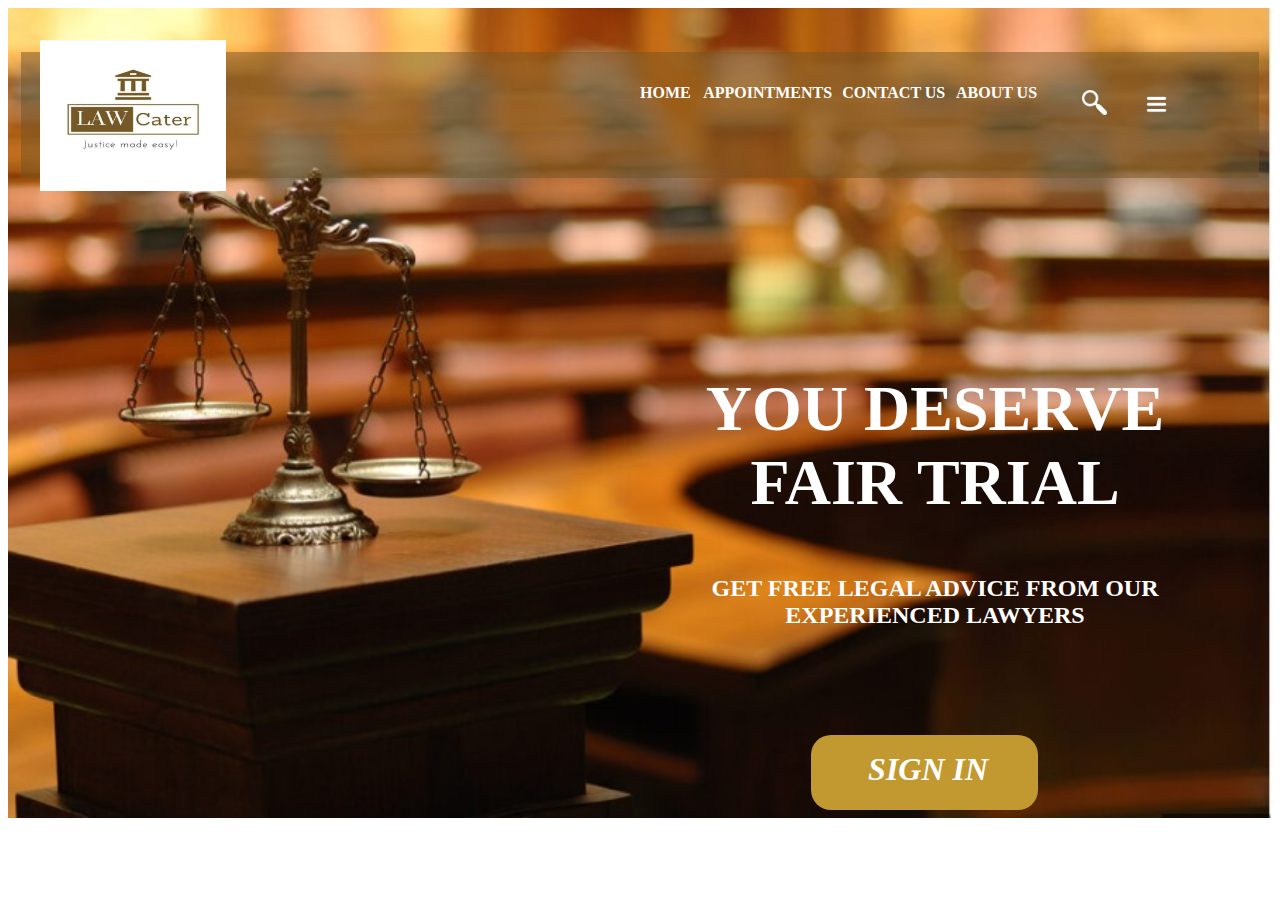
==== index.html @ d4b83c62 "Sign-in page" ====
<!DOCTYPE html>
<html lang="en">
<head>
    <meta charset="UTF-8">
    <meta name="viewport" content="width=device-width, initial-scale=1.0">
    <title>Document</title>
    <style>
        #Law221 {
            box-shadow: 10px 10px 5px black;
        }
    </style>
</head>
<body>
    <script src="./idx.js"></script>
    <div class="Desktop1" style="width: 100%; height: auto; position: relative; background: white">
        <img class="Law221" style="width: 100%; height: auto; left: 0px; top: 0px; position: absolute" src="./assets/background.jpeg" />
        <div class="Rectangle3" style="width: 98%; height: 126px; left: 1%; top: 44px; position: absolute; background: rgba(116.01, 83.92, 35.77, 0.50)"></div>
        <img class="Rectangle1" style="width: 186px; height: 151px; left: 32px; top: 32px; position: absolute" src="./assets/logo.jpeg" />
        <div class="Home" style="width: 142px; height: 16px; left: 50%; top: 76px; position: absolute; color: white; font-size: 16px; font-family: Inknut Antiqua; font-weight: 800; word-wrap: break-word">HOME</div>
        <div class="Appointments" style="width: 296px; height: 49px; left: 55%; top: 76px; position: absolute; color: white; font-size: 16px; font-family: Inknut Antiqua; font-weight: 800; word-wrap: break-word">APPOINTMENTS<br/></div>
        <div class="ContactUs" style="width: 151px; height: 42px; left: 66%; top: 76px; position: absolute; color: white; font-size: 16px; font-family: Inknut Antiqua; font-weight: 800; word-wrap: break-word">CONTACT US</div>
        <div class="AboutUs" style="width: 142px; height: 32px; left: 75%; top: 76px; position: absolute; color: white; font-size: 16px; font-family: Inknut Antiqua; font-weight: 800; word-wrap: break-word">ABOUT US</div>
        <div class="Vector" style="width: 25px; height: 24.49px; left: 85%; top: 82.27px; position: absolute;">
            <img style="width: 25px; height: 24.49px;" src="./assets/search.png" alt="">
        </div>
        <div class="Vector" style="width: 21.88px; height: 21.43px; left: 90%; top: 85.21px; position: absolute;">
            <img style="width: 21.88px;" src="./assets/menu.jpg" alt="">
        </div>
        <div class="YouDeserveFairTrialGetFreeLegalAdviceFromOurExperiencedLawyers" style="width: 590px; height: 322px; left: 50%; top: 364px; position: absolute; text-align: center"><span style="color: white; font-size: 64px; font-family: Manuale; font-weight: 800; word-wrap: break-word">YOU DESERVE <br/>FAIR TRIAL<br/></span><span style="color: white; font-size: 48px; font-family: Manuale; font-style: italic; font-weight: 700; word-wrap: break-word"><br/></span><span style="color: white; font-size: 24px; font-family: Manuale; font-weight: 700; word-wrap: break-word">GET  FREE LEGAL ADVICE FROM OUR EXPERIENCED LAWYERS </span></div>
        <div class="Rectangle2" style="width: 227px; height: 75px; left: 63.5%; top: 727px; position: absolute; background: #C29930; border-radius: 20px"></div>
        <div class="SignIn" style="width: 197px; height: 44px; left: 65%; top: 743px; position: absolute; text-align: center; color: white; font-size: 32px; font-family: Manuale; font-style: italic; font-weight: 700; word-wrap: break-word">SIGN IN</div>
    </div>
</body>
</html>
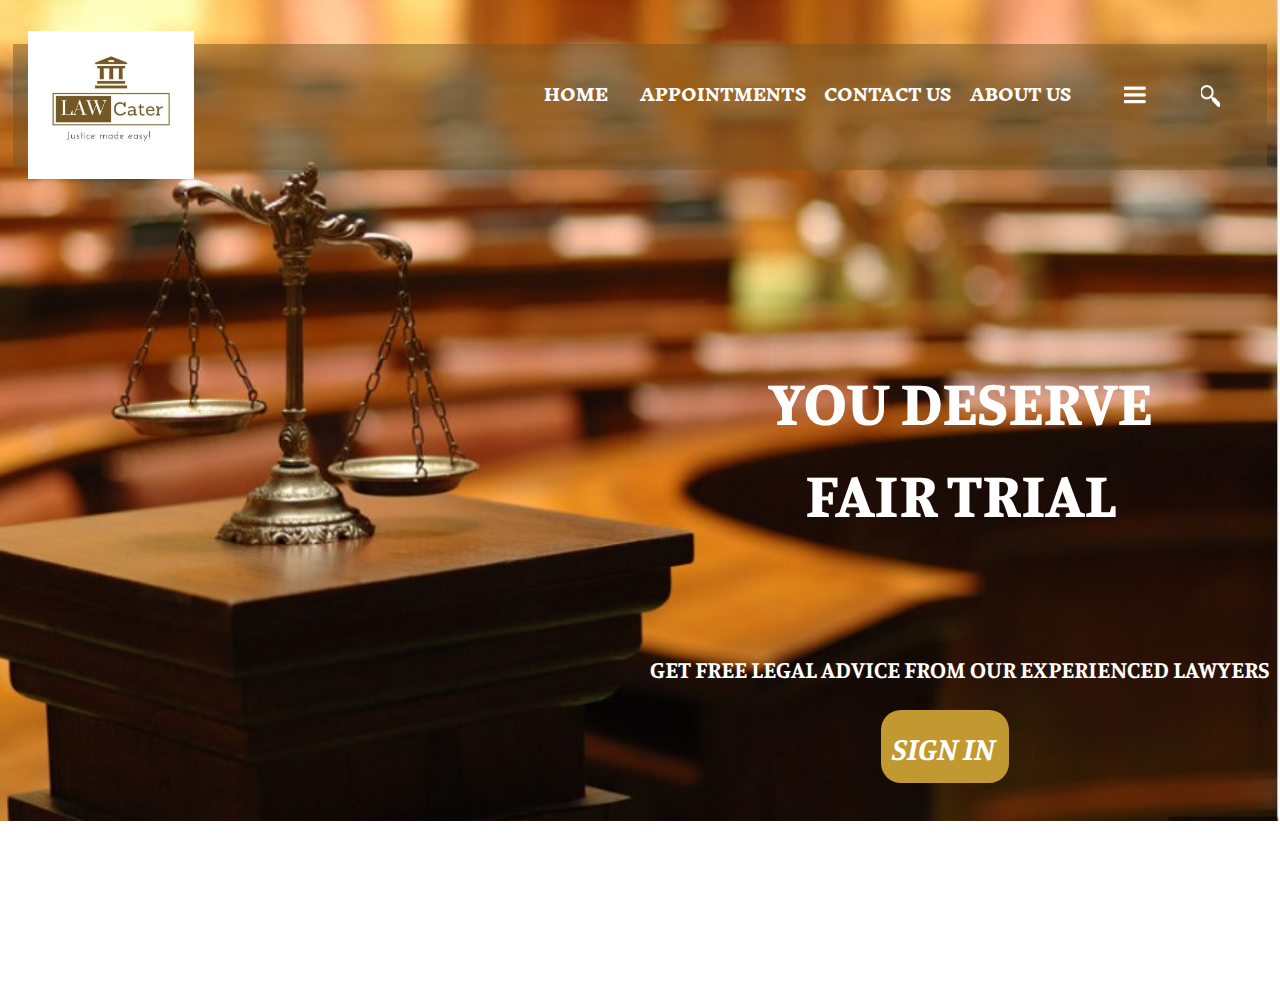
==== commit d2c388d2: "Front Page created" ====
--- a/index.html
+++ b/index.html
@@ -1,34 +1,62 @@
 <!DOCTYPE html>
-<html lang="en">
-<head>
-    <meta charset="UTF-8">
-    <meta name="viewport" content="width=device-width, initial-scale=1.0">
-    <title>Document</title>
-    <style>
-        #Law221 {
-            box-shadow: 10px 10px 5px black;
-        }
-    </style>
-</head>
-<body>
-    <script src="./idx.js"></script>
-    <div class="Desktop1" style="width: 100%; height: auto; position: relative; background: white">
-        <img class="Law221" style="width: 100%; height: auto; left: 0px; top: 0px; position: absolute" src="./assets/background.jpeg" />
-        <div class="Rectangle3" style="width: 98%; height: 126px; left: 1%; top: 44px; position: absolute; background: rgba(116.01, 83.92, 35.77, 0.50)"></div>
-        <img class="Rectangle1" style="width: 186px; height: 151px; left: 32px; top: 32px; position: absolute" src="./assets/logo.jpeg" />
-        <div class="Home" style="width: 142px; height: 16px; left: 50%; top: 76px; position: absolute; color: white; font-size: 16px; font-family: Inknut Antiqua; font-weight: 800; word-wrap: break-word">HOME</div>
-        <div class="Appointments" style="width: 296px; height: 49px; left: 55%; top: 76px; position: absolute; color: white; font-size: 16px; font-family: Inknut Antiqua; font-weight: 800; word-wrap: break-word">APPOINTMENTS<br/></div>
-        <div class="ContactUs" style="width: 151px; height: 42px; left: 66%; top: 76px; position: absolute; color: white; font-size: 16px; font-family: Inknut Antiqua; font-weight: 800; word-wrap: break-word">CONTACT US</div>
-        <div class="AboutUs" style="width: 142px; height: 32px; left: 75%; top: 76px; position: absolute; color: white; font-size: 16px; font-family: Inknut Antiqua; font-weight: 800; word-wrap: break-word">ABOUT US</div>
-        <div class="Vector" style="width: 25px; height: 24.49px; left: 85%; top: 82.27px; position: absolute;">
-            <img style="width: 25px; height: 24.49px;" src="./assets/search.png" alt="">
-        </div>
-        <div class="Vector" style="width: 21.88px; height: 21.43px; left: 90%; top: 85.21px; position: absolute;">
-            <img style="width: 21.88px;" src="./assets/menu.jpg" alt="">
-        </div>
-        <div class="YouDeserveFairTrialGetFreeLegalAdviceFromOurExperiencedLawyers" style="width: 590px; height: 322px; left: 50%; top: 364px; position: absolute; text-align: center"><span style="color: white; font-size: 64px; font-family: Manuale; font-weight: 800; word-wrap: break-word">YOU DESERVE <br/>FAIR TRIAL<br/></span><span style="color: white; font-size: 48px; font-family: Manuale; font-style: italic; font-weight: 700; word-wrap: break-word"><br/></span><span style="color: white; font-size: 24px; font-family: Manuale; font-weight: 700; word-wrap: break-word">GET  FREE LEGAL ADVICE FROM OUR EXPERIENCED LAWYERS </span></div>
-        <div class="Rectangle2" style="width: 227px; height: 75px; left: 63.5%; top: 727px; position: absolute; background: #C29930; border-radius: 20px"></div>
-        <div class="SignIn" style="width: 197px; height: 44px; left: 65%; top: 743px; position: absolute; text-align: center; color: white; font-size: 32px; font-family: Manuale; font-style: italic; font-weight: 700; word-wrap: break-word">SIGN IN</div>
-    </div>
-</body>
+<html>
+  <head>
+    <meta charset="utf-8" />
+    <meta name="viewport" content="initial-scale=1, width=device-width" />
+
+    <link rel="stylesheet" href="./style.css" />
+    <link rel="stylesheet" href="./index.css" />
+    <link
+      rel="stylesheet"
+      href="https://fonts.googleapis.com/css2?family=Inknut Antiqua:wght@800&display=swap"
+    />
+    <link
+      rel="stylesheet"
+      href="https://fonts.googleapis.com/css2?family=Manuale:ital,wght@0,700;0,800;1,700&display=swap"
+    />
+  </head>
+  <body>
+    <header class="desktop-1">
+      <img class="law22-1-icon" alt="" src="./assets/background.jpeg" />
+
+      <div class="Rectangle3" style="width: 98%; height: 126px; left: 1%; top: 44px; position: absolute; background: rgba(116.01, 83.92, 35.77, 0.50)"></div>
+      <img class="desktop-1-child" alt="" src="./assets/logo.jpeg" />
+      <button class="home">HOME</button>
+      <label class="appointments">
+        <p class="appointments1">APPOINTMENTS</p>
+      </label>
+      <button class="contact-us">CONTACT US</button>
+      <img class="vector-icon" alt="" src="./assets/menu.jpg" />
+
+      <img class="vector-icon1" alt="" src="./assets/search.png" />
+
+      <button class="about-us">ABOUT US</button>
+      <p class="you-deserve-fair-container">
+        <span class="you-deserve">
+          <span class="you-deserve1">YOU DESERVE </span>
+        </span>
+        <span class="you-deserve">
+          <span class="you-deserve1">FAIR TRIAL</span>
+        </span>
+        <span class="blank-line">
+          <i class="blank-line1">&nbsp;</i>
+        </span>
+        <span class="get-free-legal-advice-from-ou">
+          <b>GET FREE LEGAL ADVICE FROM OUR EXPERIENCED LAWYERS </b>
+        </span>
+      </p>
+      <button class="desktop-1-item"></button>
+      <button class="sign-in" id="sign-in">SIGN IN</button>
+      <!-- <img class="desktop-1-inner" alt="" src="./public/undefined.png" /> -->
+    </header>
+
+    <script>
+      var sIGNIN = document.getElementById("sIGNIN");
+      if (sIGNIN) {
+        sIGNIN.addEventListener("click", function (e) {
+          // Please sync "Desktop - 2" to the project
+        });
+      }
+      </script>
+  </body>
 </html>--- a/style.css
+++ b/style.css
@@ -0,0 +1,176 @@
+.desktop-1-child,
+.law22-1-icon {
+  position: absolute;
+  top: 0;
+  left: 0;
+  width: 100%;
+  height: auto;
+  object-fit: cover;
+}
+.desktop-1-child {
+  top: 3.125%;
+  left: 2.22%;
+  width: 12.9167%;
+  height: 14.74%;
+}
+.home {
+  cursor: pointer;
+  border: 0;
+  padding: 0;
+  background-color: transparent;
+  position: absolute;
+  top: 7.42%;
+  left: 42.5%;
+  font-size: var(--font-size-base);
+  font-weight: 800;
+  font-family: var(--font-inknut-antiqua);
+  color: var(--color-white);
+  text-align: left;
+  display: inline-block;
+  width: 9.861%;
+  height: 1.5625%;
+}
+.appointments1 {
+  margin: 0;
+}
+.appointments,
+.contact-us {
+  cursor: pointer;
+  position: absolute;
+  top: 7.42%;
+  left: 50%;
+  font-weight: 800;
+  display: inline-block;
+  width: 20.55%;
+  height: 4.785%;
+}
+.contact-us {
+  border: 0;
+  padding: 0;
+  background-color: transparent;
+  left: 64.4%;
+  font-size: var(--font-size-base);
+  font-family: var(--font-inknut-antiqua);
+  color: var(--color-white);
+  text-align: left;
+  width: 151px;
+  height: 4.101%;
+}
+.vector-icon,
+.vector-icon1 {
+  position: absolute;
+  height: 2.45%;
+  width: 1.74%;
+  top: 8.23%;
+  right: 10.49%;
+  bottom: 89.32%;
+  left: 87.78%;
+  max-width: 100%;
+  overflow: hidden;
+  max-height: 100%;
+  object-fit: cover;
+}
+.vector-icon1 {
+  height: 2.14%;
+  width: 1.52%;
+  top: 8.52%;
+  right: 4.66%;
+  bottom: 89.34%;
+  left: 93.82%;
+}
+.about-us {
+  cursor: pointer;
+  border: 0;
+  padding: 0;
+  background-color: transparent;
+  position: absolute;
+  top: 7.42%;
+  left: 75.76%;
+  font-size: var(--font-size-base);
+  font-family: var(--font-inknut-antiqua);
+  color: var(--color-white);
+  text-align: left;
+  display: inline-block;
+  width: 142px;
+  height: 3.125%;
+}
+.about-us,
+.you-deserve1 {
+  font-weight: 800;
+}
+.you-deserve {
+  display:flex;
+  flex-direction: column;
+}
+.blank-line1 {
+  font-weight: 700;
+}
+.blank-line {
+  display: block;
+  font-size: 48px;
+}
+.get-free-legal-advice-from-ou { 
+  font-size: 24px;
+}
+.you-deserve-fair-container {
+  margin: 0;
+  position: absolute;
+  top: 35.546%;
+  left: 50%;
+  /* white-space: pre-wrap; */
+  text-align: center;
+  display: block;
+  width: 50%;
+  height: 22.361%;
+  font-size: var(--font-size-45xl);
+  font-family: var(--font-manuale);
+}
+.desktop-1-item,
+.sign-in {
+  cursor: pointer;
+  border: 0;
+  padding: 0;
+  position: absolute;
+}
+.desktop-1-item {
+  background-color: #c29930;
+  top: 70.99%;
+  left: 68.82%;
+  border-radius: 20px;
+  width: 10%;
+  height: 7.32%;
+}
+.sign-in {
+  background-color: transparent;
+  top: 72.558%;
+  left: 69.65%;
+  font-size: 32px;
+  display: inline-block;
+  font-style: italic;
+  font-weight: 700;
+  font-family: var(--font-manuale);
+  color: var(--color-white);
+  text-align:center;
+  width: 13.68;
+  height: 4.296%;
+}
+.desktop-1-inner {
+  position: absolute;
+  top: 4.297%;
+  left: 0;
+  width: 100%;
+  height: 12.3%;
+  object-fit: cover;
+  mix-blend-mode: color-burn;
+}
+.desktop-1 {
+  position: relative;
+  background-color: var(--color-white);
+  width: 100%;
+  height: 1000px;
+  overflow: hidden;
+  text-align: left;
+  font-size: var(--font-size-base);
+  color: var(--color-white);
+  font-family: var(--font-inknut-antiqua);
+}--- a/index.css
+++ b/index.css
@@ -0,0 +1,17 @@
+body {
+    margin: 0;
+    line-height: normal;
+  }
+  
+  :root {
+    /* fonts */
+    --font-manuale: Manuale;
+    --font-inknut-antiqua: "Inknut Antiqua";
+  
+    /* font sizes */
+    --font-size-45xl: 64px;
+    --font-size-base: 16px;
+  
+    /* Colors */
+    --color-white: #fff;
+  }